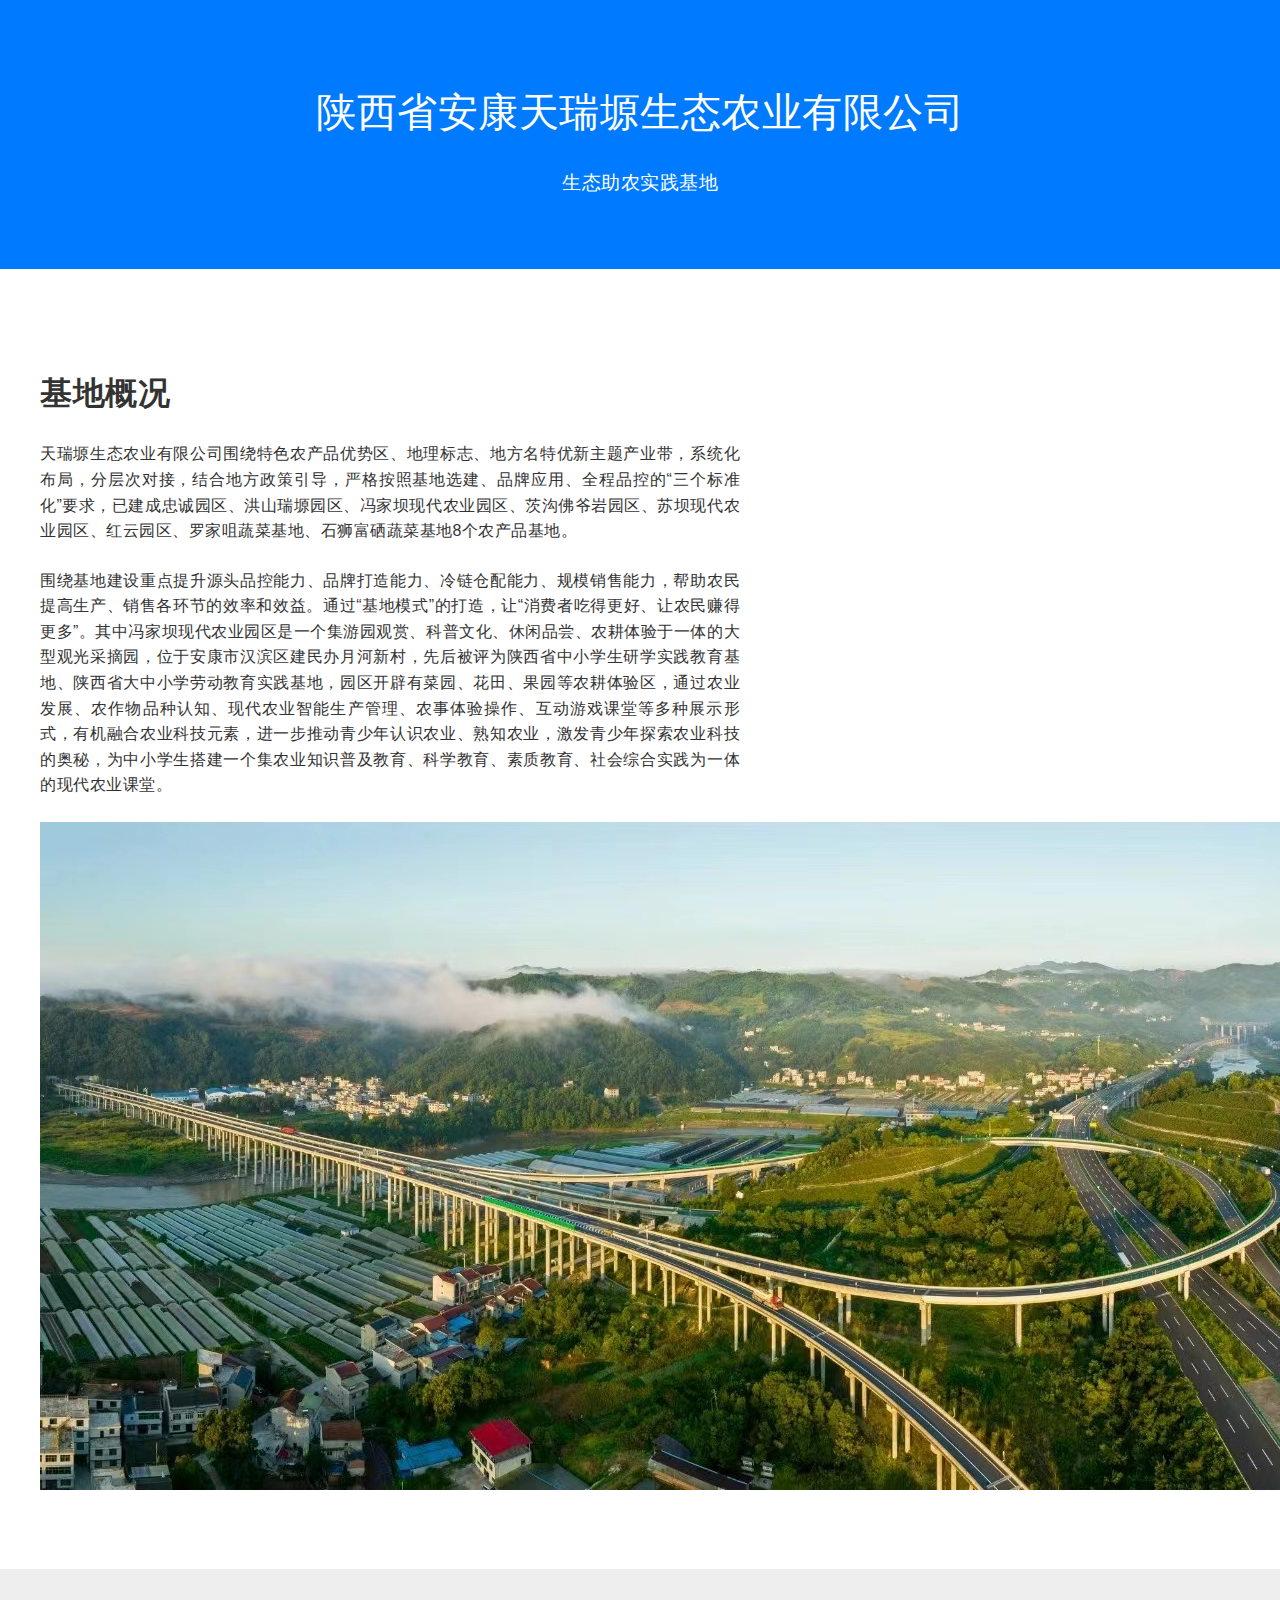
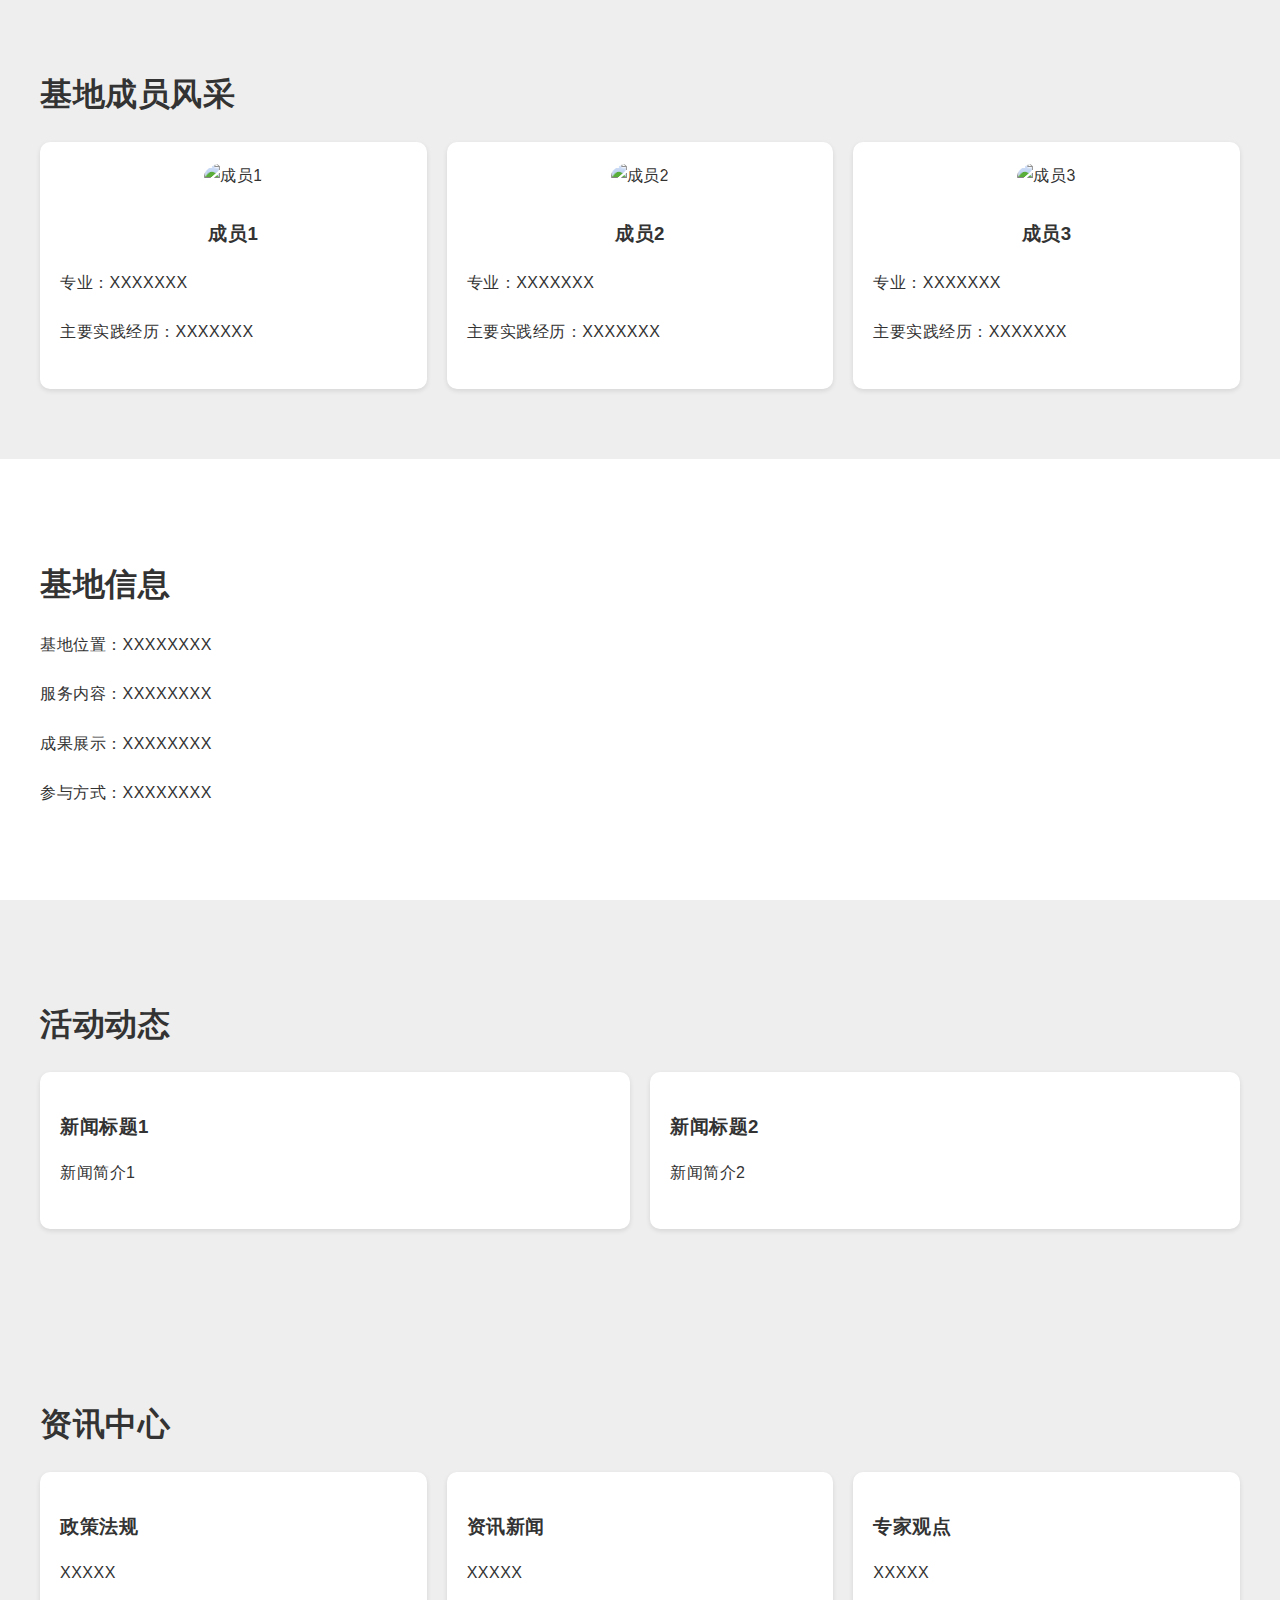
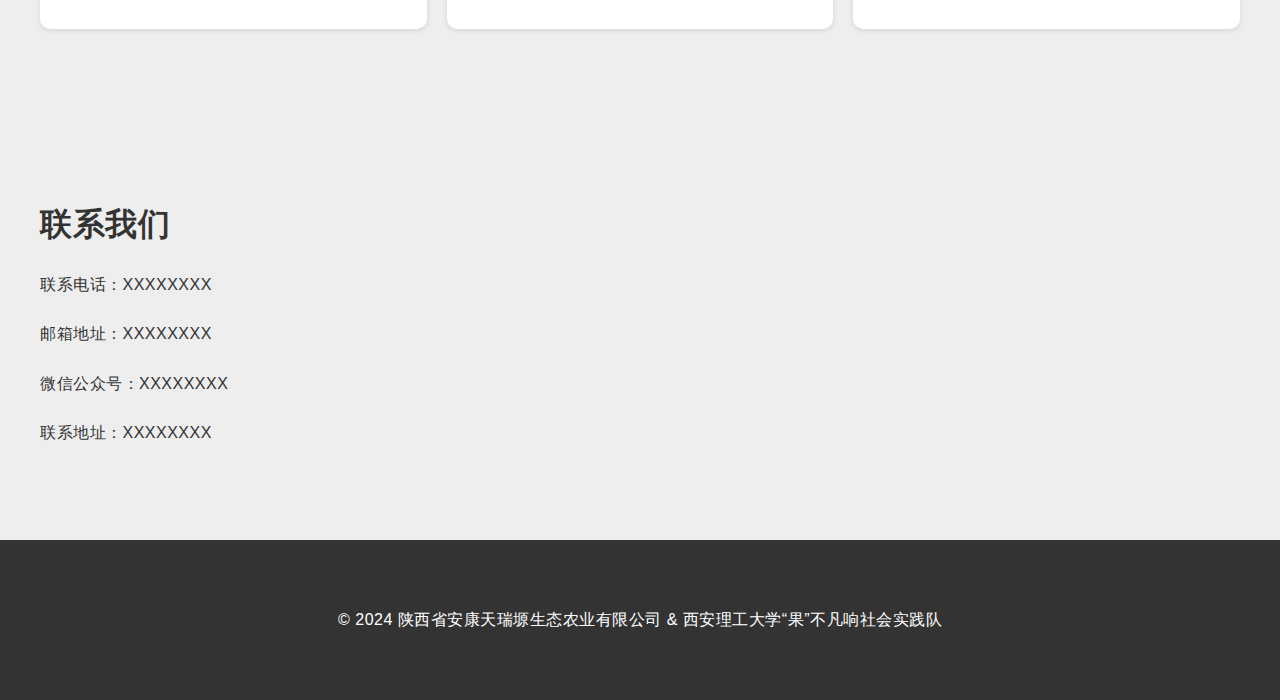
==== description.html @ 44b258d9 "Update" ====
<!DOCTYPE html>
<html lang="en">
<head>
    <meta charset="UTF-8">
    <meta name="viewport" content="width=device-width, initial-scale=1.0">
    <title>陕西省安康天瑞塬生态农业有限公司</title>
    <link rel="stylesheet" href="description.css">
</head>
<body>
    <header>
        <div class="container">
            <h1>陕西省安康天瑞塬生态农业有限公司</h1>
            <p>生态助农实践基地</p>
        </div>
    </header>

    <main>
        <section id="overview">
            <div class="container">
                <h2>基地概况</h2>
                <div class="text-content">
                    <p><large>天瑞塬生态农业有限公司</strong>围绕特色农产品优势区、地理标志、地方名特优新主题产业带，系统化布局，分层次对接，结合地方政策引导，严格按照基地选建、品牌应用、全程品控的“三个标准化”要求，已建成忠诚园区、洪山瑞塬园区、冯家坝现代农业园区、茨沟佛爷岩园区、苏坝现代农业园区、红云园区、罗家咀蔬菜基地、石狮富硒蔬菜基地8个农产品基地。</p>
                    <p>围绕基地建设重点提升源头品控能力、品牌打造能力、冷链仓配能力、规模销售能力，帮助农民提高生产、销售各环节的效率和效益。通过“基地模式”的打造，让“消费者吃得更好、让农民赚得更多”。其中冯家坝现代农业园区是一个集游园观赏、科普文化、休闲品尝、农耕体验于一体的大型观光采摘园，位于安康市汉滨区建民办月河新村，先后被评为陕西省中小学生研学实践教育基地、陕西省大中小学劳动教育实践基地，园区开辟有菜园、花田、果园等农耕体验区，通过农业发展、农作物品种认知、现代农业智能生产管理、农事体验操作、互动游戏课堂等多种展示形式，有机融合农业科技元素，进一步推动青少年认识农业、熟知农业，激发青少年探索农业科技的奥秘，为中小学生搭建一个集农业知识普及教育、科学教育、素质教育、社会综合实践为一体的现代农业课堂。</p>
                </div>
                <div class="image-content">
                    <img src="assets/基地风光/基地全景图.jpg" alt="Overview Image">
                </div>
            </div>
        </section>

        <section id="members">
            <div class="container">
                <h2>基地成员风采</h2>
                <div class="member-grid">
                    <div class="member">
                        <img src="images/member1.jpg" alt="成员1">
                        <h3>成员1</h3>
                        <p>专业：XXXXXXX</p>
                        <p>主要实践经历：XXXXXXX</p>
                    </div>
                    <div class="member">
                        <img src="images/member2.jpg" alt="成员2">
                        <h3>成员2</h3>
                        <p>专业：XXXXXXX</p>
                        <p>主要实践经历：XXXXXXX</p>
                    </div>
                    <div class="member">
                        <img src="images/member3.jpg" alt="成员3">
                        <h3>成员3</h3>
                        <p>专业：XXXXXXX</p>
                        <p>主要实践经历：XXXXXXX</p>
                    </div>
                </div>
            </div>
        </section>

        <section id="base">
            <div class="container">
                <h2>基地信息</h2>
                <p>基地位置：XXXXXXXX</p>
                <p>服务内容：XXXXXXXX</p>
                <p>成果展示：XXXXXXXX</p>
                <p>参与方式：XXXXXXXX</p>
            </div>
        </section>

        <section id="news">
            <div class="container">
                <h2>活动动态</h2>
                <div class="news-grid">
                    <div class="news-item">
                        <h3>新闻标题1</h3>
                        <p>新闻简介1</p>
                    </div>
                    <div class="news-item">
                        <h3>新闻标题2</h3>
                        <p>新闻简介2</p>
                    </div>
                </div>
            </div>
        </section>

        <section id="info">
            <div class="container">
                <h2>资讯中心</h2>
                <div class="info-grid">
                    <div class="info-item">
                        <h3>政策法规</h3>
                        <p>XXXXX</p>
                    </div>
                    <div class="info-item">
                        <h3>资讯新闻</h3>
                        <p>XXXXX</p>
                    </div>
                    <div class="info-item">
                        <h3>专家观点</h3>
                        <p>XXXXX</p>
                    </div>
                </div>
            </div>
        </section>

        <section id="contact">
            <div class="container">
                <h2>联系我们</h2>
                <p>联系电话：XXXXXXXX</p>
                <p>邮箱地址：XXXXXXXX</p>
                <p>微信公众号：XXXXXXXX</p>
                <p>联系地址：XXXXXXXX</p>
            </div>
        </section>
    </main>

    <footer>
        <div class="container">
            <p>© 2024 陕西省安康天瑞塬生态农业有限公司 & 西安理工大学“果”不凡响社会实践队</p>
        </div>
    </footer>

    <script src="description.js"></script>
</body>
</html>
---- description.css ----
body {
    font-family: 'Microsoft YaHei', sans-serif;
    margin: 0;
    background-color: #f4f4f4;
    color: #333;
}

.container {
    max-width: 1200px;
    margin: 0 auto;
    padding: 20px;
}

header {
    background-color: #007bff;
    color: #fff;
    padding: 20px 0;
    text-align: center;
}

header h1 {
    font-size: 2.5rem;
    margin-bottom: 10px;
}

header p {
    font-size: 1.2rem;
}

section {
    padding: 40px 0;
}

section h2 {
    font-size: 2rem;
    margin-bottom: 20px;
}

section p {
    font-size: 1rem;
    line-height: 1.6;
}

#overview {
    background-color: #fff;
}

#members {
    background-color: #eee;
}

.member-grid {
    display: grid;
    grid-template-columns: repeat(auto-fit, minmax(250px, 1fr));
    grid-gap: 20px;
    margin-top: 20px;
}

.member {
    background-color: #fff;
    border-radius: 10px;
    padding: 20px;
    box-shadow: 0 2px 5px rgba(0, 0, 0, 0.1);
    text-align: center;
}

.member img {
    max-width: 100%;
    height: auto;
    border-radius: 50%;
    margin-bottom: 10px;
}

#base {
    background-color: #fff;
}

#news {
    background-color: #eee;
}

.news-grid {
    display: grid;
    grid-template-columns: repeat(auto-fit, minmax(300px, 1fr));
    grid-gap: 20px;
    margin-top: 20px;
}

.news-item {
    background-color: #fff;
    border-radius: 10px;
    padding: 20px;
    box-shadow: 0 2px 5px rgba(0, 0, 0, 0.1);
}

.news-item h3 {
    margin-bottom: 10px;
}

#info {
    background-color: #fff;
}

.info-grid {
    display: grid;
    grid-template-columns: repeat(auto-fit, minmax(250px, 1fr));
    grid-gap: 20px;
    margin-top: 20px;
}

.info-item {
    background-color: #fff;
    border-radius: 10px;
    padding: 20px;
    box-shadow: 0 2px 5px rgba(0, 0, 0, 0.1);
}

.info-item h3 {
    margin-bottom: 10px;
}

#contact {
    background-color: #eee;
}

footer {
    background-color: #333;
    color: #fff;
    padding: 20px 0;
    text-align: center;
}

/* 基础样式 */
body {
    font-family: 'Segoe UI', Tahoma, Geneva, Verdana, sans-serif;
    margin: 0;
    background-color: #f4f4f4;
    color: #333;
    line-height: 1.75; /* 行距调整 */
    letter-spacing: 0.5px; /* 字间距调整 */
}

/* 容器样式 */
.container {
    max-width: 1200px;
    margin: 0 auto;
    padding: 30px; /* 增加容器的内边距 */
}

/* 标题样式 */
header {
    background-color: #007bff;
    color: #fff;
    padding: 20px 0;
    text-align: center;
}

header h1 {
    font-size: 2.5rem;
    font-weight: 300; /* 标题使用较轻的字体 */
    margin-bottom: 10px;
}

header p {
    font-size: 1.2rem;
}

/* 段落样式 */
section {
    padding: 40px 0;
}

section h2 {
    font-size: 2rem;
    margin-bottom: 20px;
}

section p {
    font-size: 1rem;
    margin-bottom: 1.5rem; /* 段落底部增加间距 */
    max-width: 700px; /* 设置段落的最大宽度 */
    text-align: justify; /* 两端对齐 */
}

/* 首行缩进 */
p::first-letter {
    text-indent: 2em;
}

/* 成员风采样式 */
#members {
    background-color: #eee;
}

.member-grid {
    display: grid;
    grid-template-columns: repeat(auto-fit, minmax(250px, 1fr));
    grid-gap: 20px;
    margin-top: 20px;
}

.member {
    background-color: #fff;
    border-radius: 10px;
    padding: 20px;
    box-shadow: 0 2px 5px rgba(0, 0, 0, 0.1);
    text-align: center;
}

.member img {
    max-width: 100%;
    height: auto;
    border-radius: 50%;
    margin-bottom: 10px;
}

/* 新闻和信息样式 */
#news, #info {
    background-color: #eee;
}

.news-grid, .info-grid {
    display: grid;
    grid-template-columns: repeat(auto-fit, minmax(300px, 1fr));
    grid-gap: 20px;
    margin-top: 20px;
}

.news-item, .info-item {
    background-color: #fff;
    border-radius: 10px;
    padding: 20px;
    box-shadow: 0 2px 5px rgba(0, 0, 0, 0.1);
}

.news-item h3, .info-item h3 {
    margin-bottom: 10px;
}

/* 联系我们样式 */
#contact {
    background-color: #eee;
}

/* 页脚样式 */
footer {
    background-color: #333;
    color: #fff;
    padding: 20px 0;
    text-align: center;
}

/* 响应式设计 */
@media (max-width: 768px) {
    .container {
        padding: 15px;
    }
    section p {
        font-size: 0.9rem;
    }
}

.image-content {
    display: inline;
    width: 30%;
}
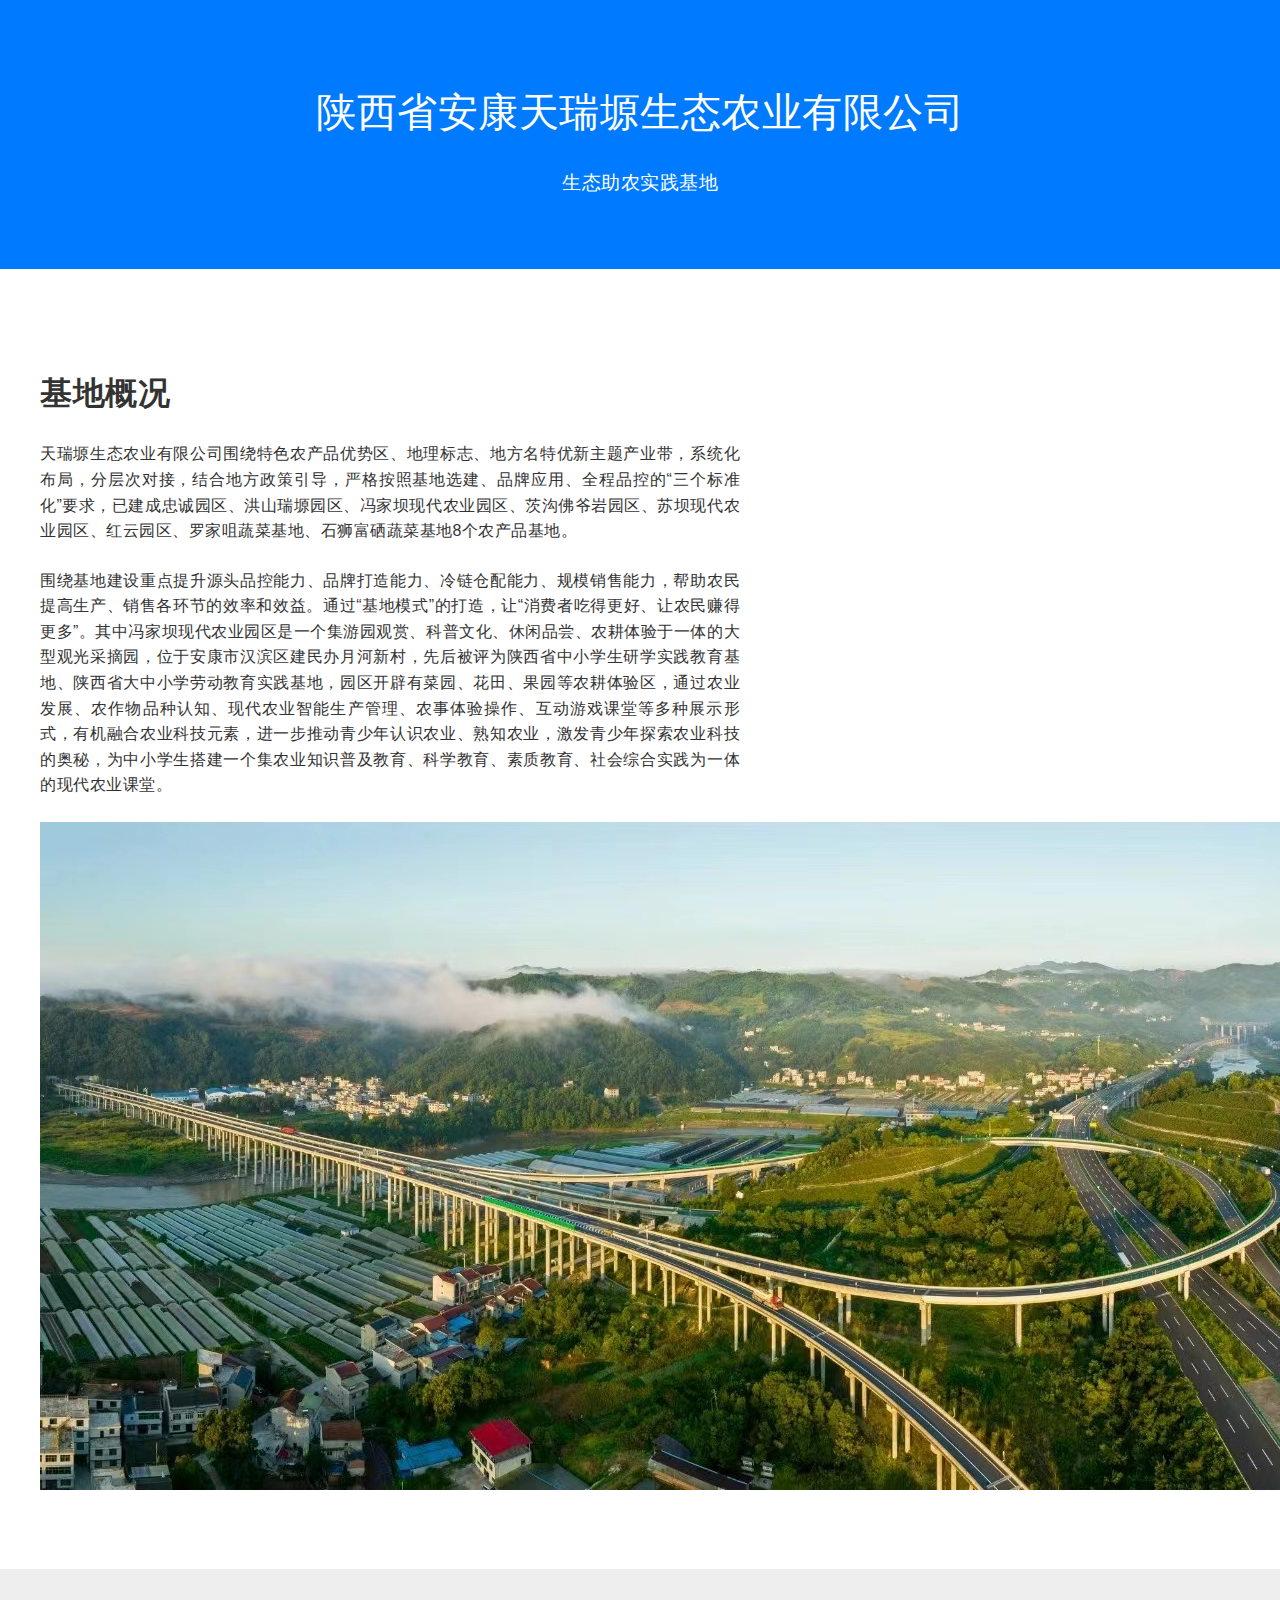
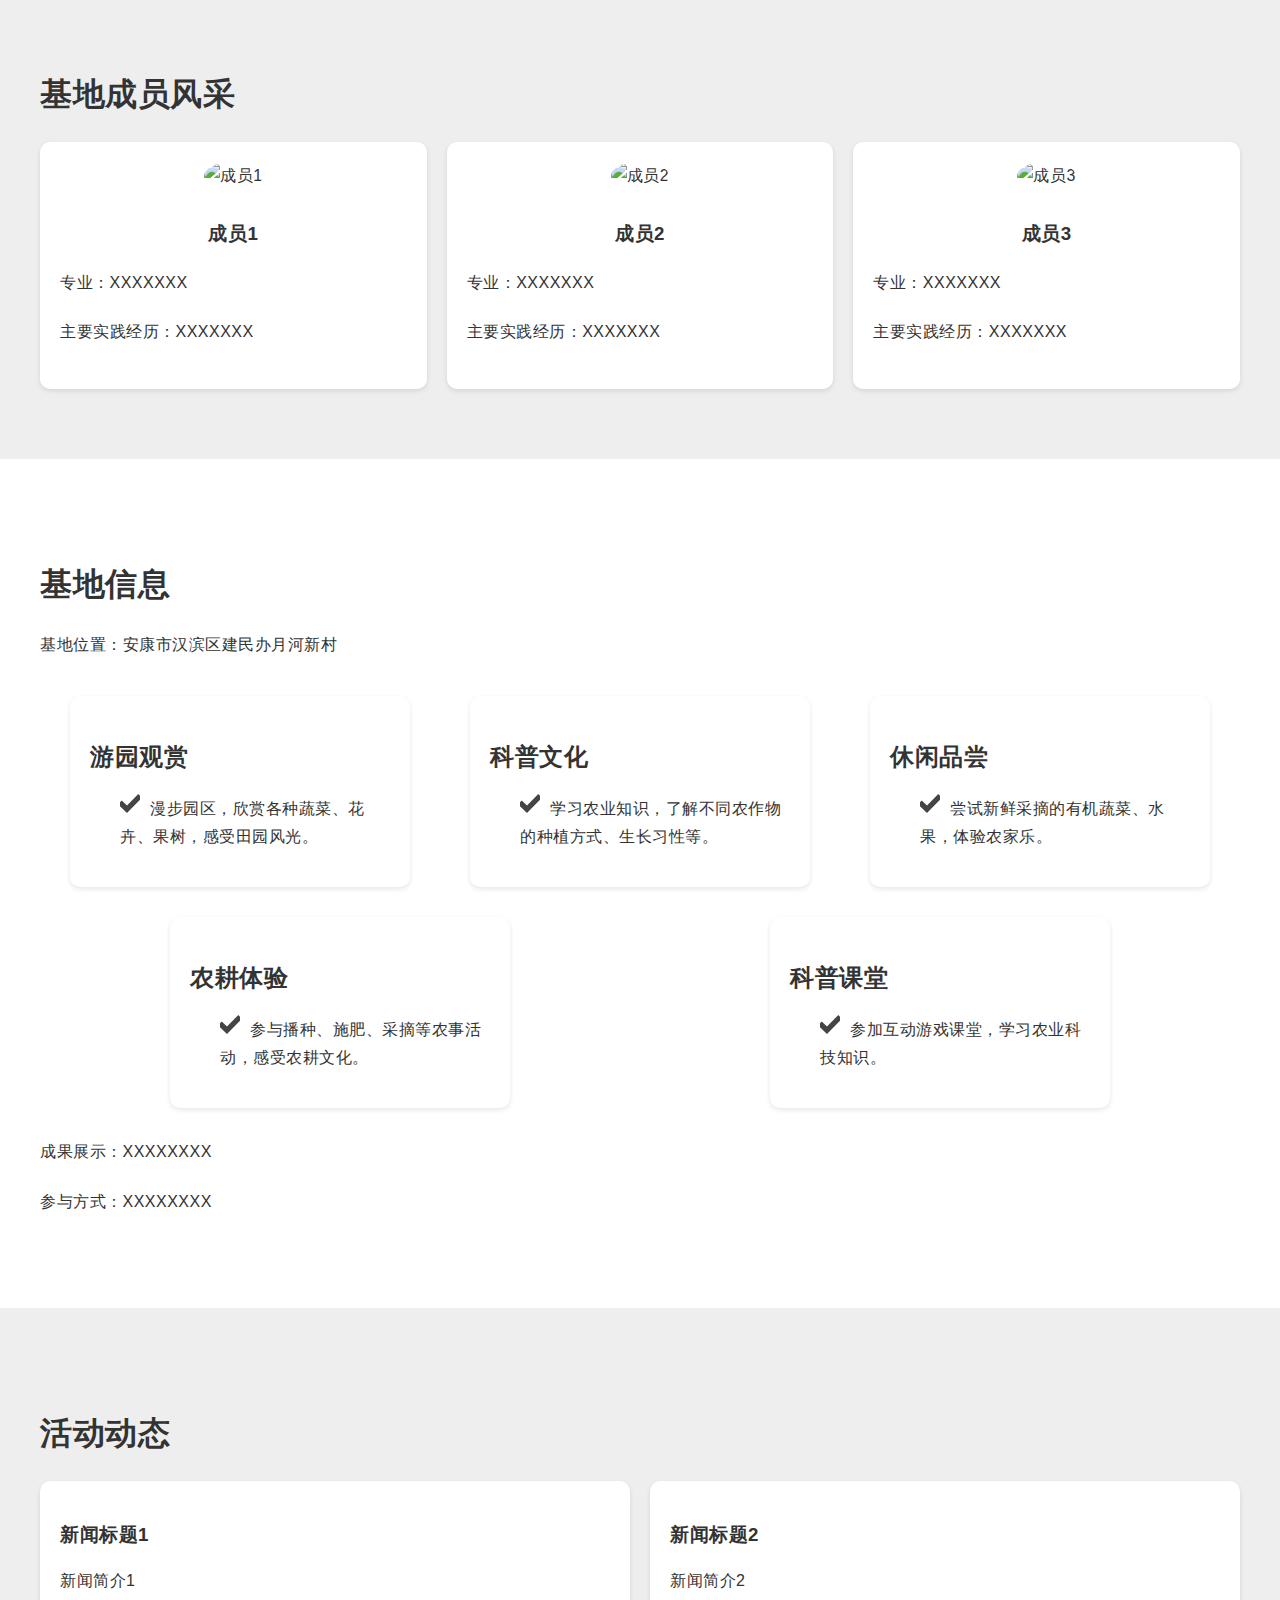
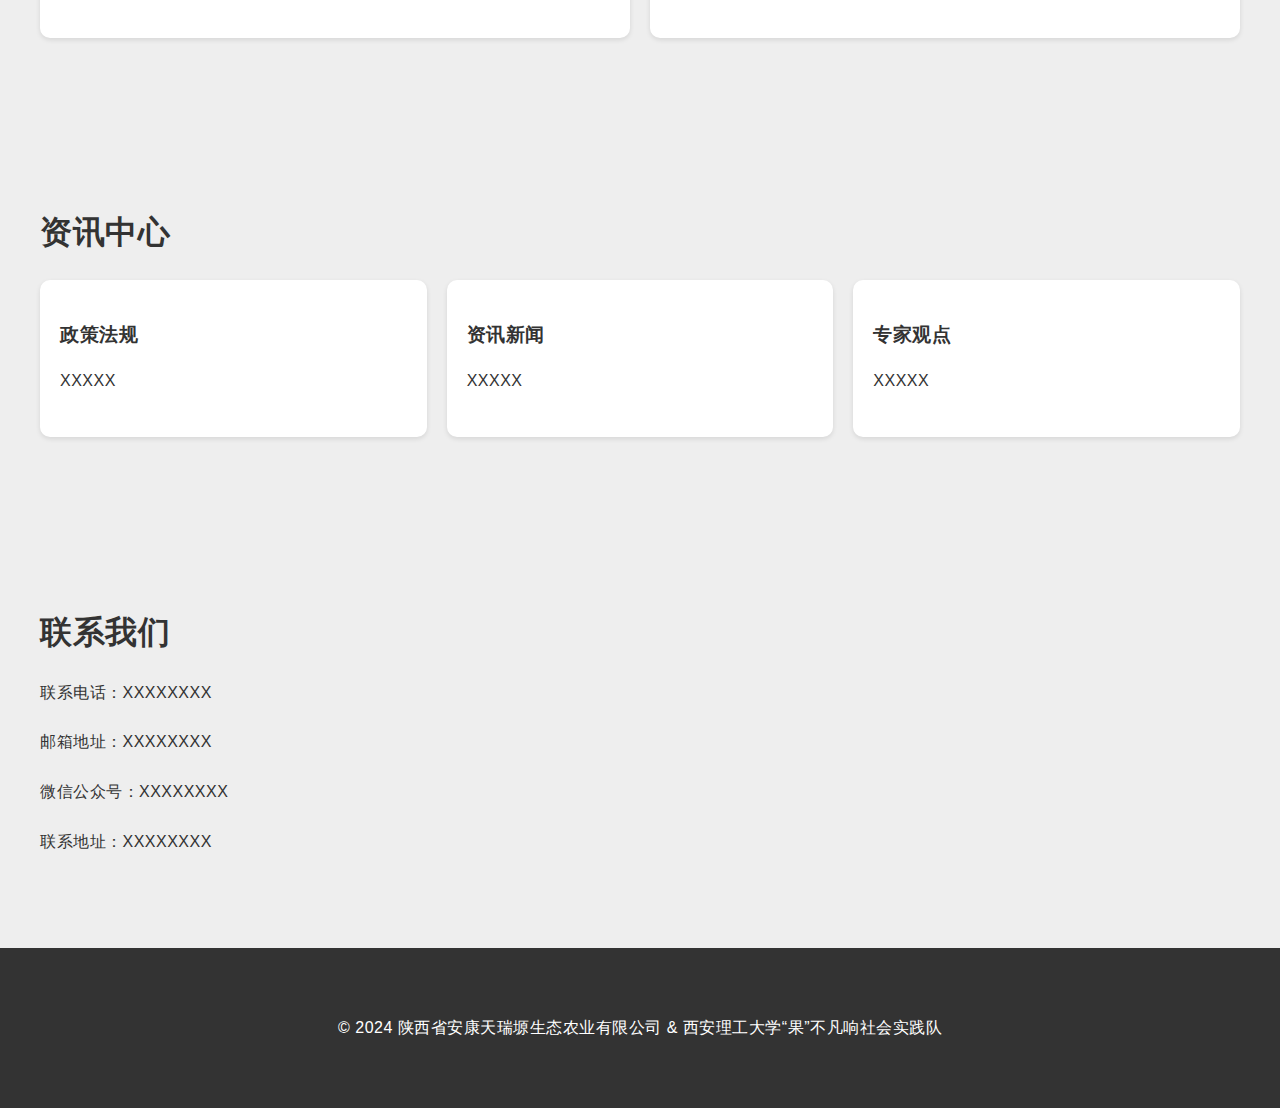
==== commit 1a4d4f26: "Update" ====
--- a/description.html
+++ b/description.html
@@ -57,8 +57,39 @@
         <section id="base">
             <div class="container">
                 <h2>基地信息</h2>
-                <p>基地位置：XXXXXXXX</p>
-                <p>服务内容：XXXXXXXX</p>
+                <p>基地位置：安康市汉滨区建民办月河新村</p>
+                <div class="card-container">
+                    <div class="service-card">
+                      <h2>游园观赏</h2>
+                      <ul>
+                        <li>漫步园区，欣赏各种蔬菜、花卉、果树，感受田园风光。</li>
+                      </ul>
+                    </div>
+                    <div class="service-card">
+                      <h2>科普文化</h2>
+                      <ul>
+                        <li>学习农业知识，了解不同农作物的种植方式、生长习性等。</li>
+                      </ul>
+                    </div>
+                    <div class="service-card">
+                      <h2>休闲品尝</h2>
+                      <ul>
+                        <li>尝试新鲜采摘的有机蔬菜、水果，体验农家乐。</li>
+                      </ul>
+                    </div>
+                    <div class="service-card">
+                      <h2>农耕体验</h2>
+                      <ul>
+                        <li>参与播种、施肥、采摘等农事活动，感受农耕文化。</li>
+                      </ul>
+                    </div>
+                    <div class="service-card">
+                      <h2>科普课堂</h2>
+                      <ul>
+                        <li>参加互动游戏课堂，学习农业科技知识。</li>
+                      </ul>
+                    </div>
+                  </div>
                 <p>成果展示：XXXXXXXX</p>
                 <p>参与方式：XXXXXXXX</p>
             </div>
--- a/description.css
+++ b/description.css
@@ -264,3 +264,46 @@
     display: inline;
     width: 30%;
 }
+
+  .card-container {
+    display: flex;
+    flex-wrap: wrap;
+    justify-content: space-around;
+  }
+  .service-card {
+    background-color: #fff;
+    border-radius: 10px;
+    box-shadow: 0 2px 5px rgba(0,0,0,0.1);
+    margin: 15px;
+    padding: 20px;
+    width: 300px;
+    transition: transform 0.3s ease;
+  }
+  .service-card:hover {
+    transform: translateY(-10px);
+  }
+  .service-card h2 {
+    color: #333;
+    font-size: 24px;
+    margin-bottom: 10px;
+  }
+  .service-card ul {
+    list-style: none;
+    padding: 0;
+  }
+  .service-card ul li {
+    background: url('checkmark.png') left center no-repeat;
+    background-size: 20px 20px;
+    padding-left: 30px;
+    margin-bottom: 10px;
+  }
+  .service-card ul li:before {
+    content: '';
+    display: inline-block;
+    width: 20px;
+    height: 20px;
+    background-image: url('data:image/svg+xml;utf8,<svg xmlns="http://www.w3.org/2000/svg" width="24" height="24" viewBox="0 0 24 24"><path fill="%23444" d="M20.285 2l-11.285 11.567-5.286-5.011-3.714 3.716 9 8.728 15-15.285z"/></svg>');
+    background-repeat: no-repeat;
+    background-position: center;
+    margin-right: 10px;
+  }
